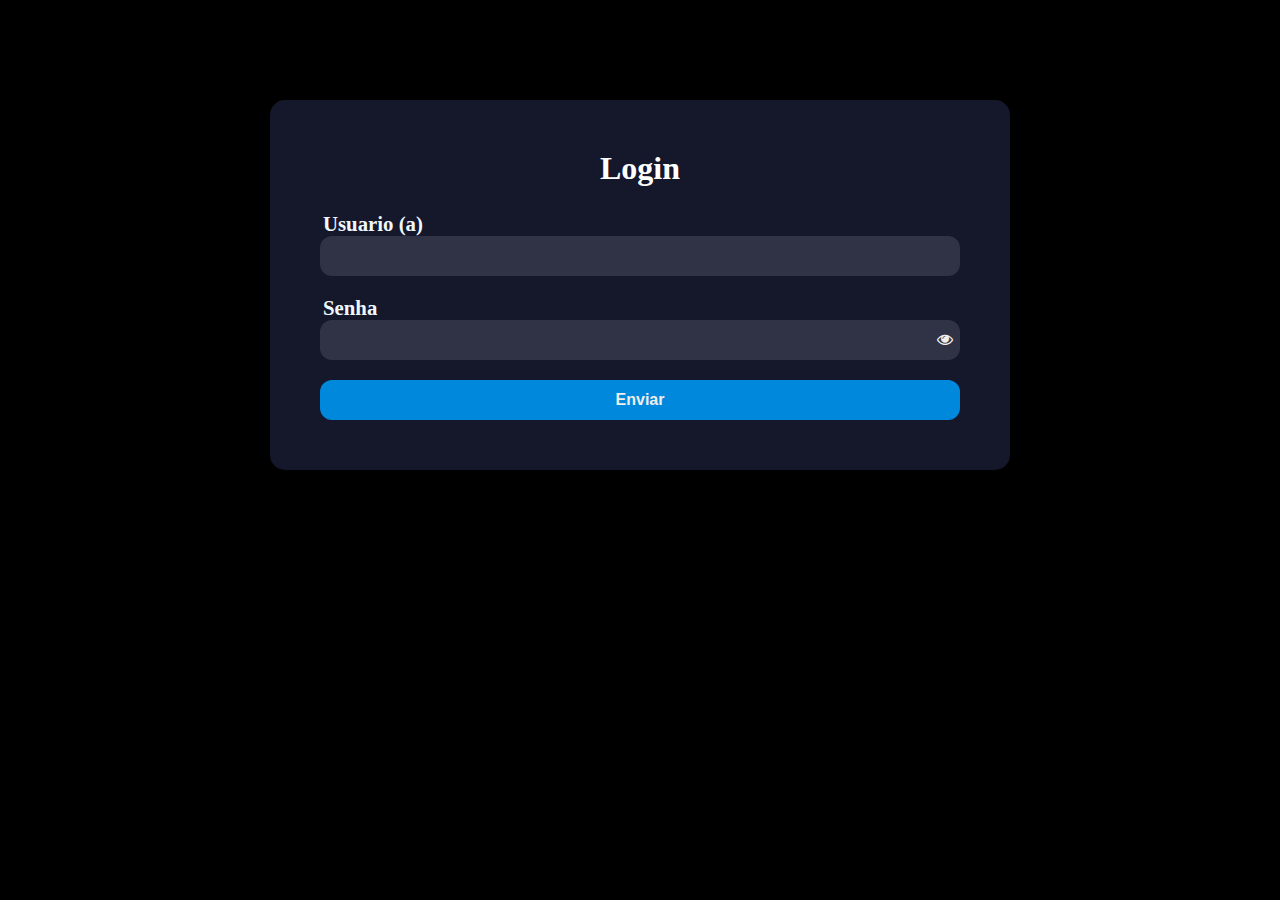
==== index.html @ 0a2ca093 "Add files via upload" ====
<!DOCTYPE html>
<html lang="pt-br">
<head>
    <meta charset="UTF-8">
    <meta http-equiv="X-UA-Compatible" content="IE=edge">
    <meta name="viewport" content="width=device-width, initial-scale=1.0">
    <link rel="stylesheet" href="https://stackpath.bootstrapcdn.com/font-awesome/4.7.0/css/font-awesome.min.css">
    <link rel="preconnect" href="https://fonts.googleapis.com"><link rel="preconnect" href="https://fonts.gstatic.com" crossorigin><link href="https://fonts.googleapis.com/css2?family=Francois+One&display=swap" rel="stylesheet">
    <link rel="stylesheet" href="style.css">

    <script src="script.js"></script>
    <title>Cadastro login</title>
    
</head>
<body>
    
    <main>
       
        <form action="#" >
          
        
           
            <div class="pai" id="resultado">
                <div class="card">
                        <h1 id="res">Login</h1>
                        <div class="filho" >
                            <label for="user" id="labelUser">Usuario (a)</label>
                            <input type="text" id="inputUser" class="user" maxlength="10" onkeyup="validarUsuario()">   
                        </div>
             
                       
                            
                        <div class="filho">
                            <label for="password" id="labelSenha">Senha</label>
                            <input type="password" id="inputSenha" onkeyup="validarSenha()" >
                            <i class="fa fa-eye" aria-hidden="true" onclick="mostrarSenha()" keyup="validacao()"></i>
                        </div>
    
                      
                            
                        <div class="btn">
                            <button id="btn" class="btn" onclick="validar()">Enviar</button>
                        </div>   

                    </div>
                </div>

        </form>
    </main>
</body>
</html>
---- style.css ----
*{
   margin: 0;
   padding: 0;
}

body{
   background-color: #000;

}

h1{
   color: white;
   text-align: center;
   padding-bottom: 25px;
}


.pai{
   display: flex;
   justify-content: center;
   width: 100%;
   margin-top: 100px; 
}

.card{
   background-color: #15172b;
   margin: auto;
   color: aliceblue;
   padding: 50px;
   width: 50%;  
   border-radius: 15px;
}


.filho input{
   width: 100%;
   padding: 3px;
   margin-bottom: 20px;
   display: inline-block;
   transition: all .3s ease-out;
}
.filho{
   position: relative;
}

input{
   background-color:#303245 ;
   box-sizing: border-box;
   outline: 0;
   border: 0;
   font-size: 20px;
   padding-right: 2rem;
   height: 40px;
   color: #eee;
   width: 100%;
   border-radius: 12px; 
}

input:hover{
   border:  solid 1px #08d;
}


label{
  margin-left: 3px;
  font-size: 1.3rem;
  font-weight: 600;
  
  
}

#inputUser{
   padding-left: 10px;

}
#inputSenha{
   padding-left: 10px;
}

.fa-eye{
   position: absolute;
   top: 35px;
   right: 7px;
   color: #eee;
}




button{
   background-color: #08d;
   width: 100%;
   height: 40px;
   border-radius: 12px;
   color: #eee;
   font-size: 1rem;
   font-weight: 600;
   outline: 0;
   border:0 ;
}

button:hover{
   background-color:rgb(54, 158, 214) ;
}
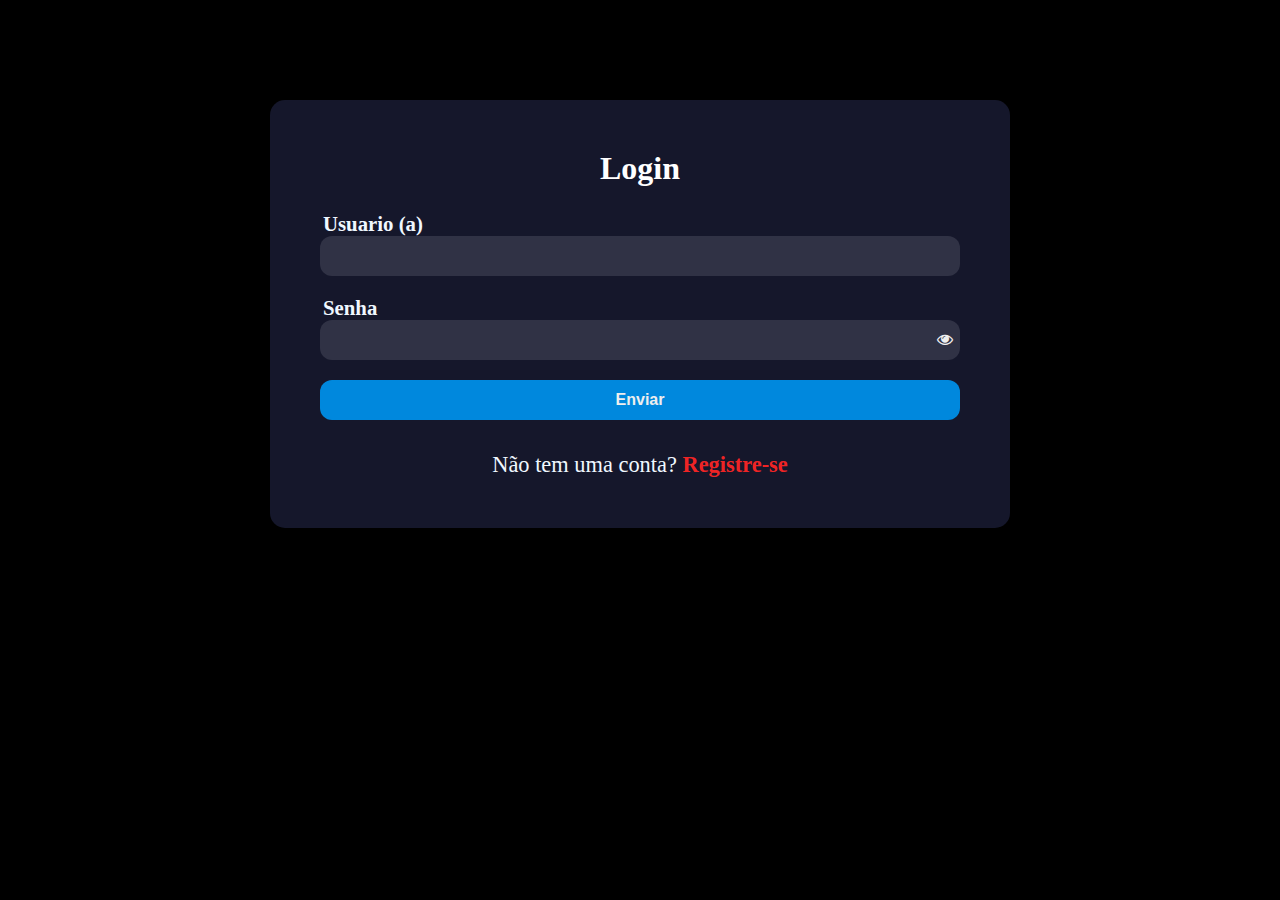
==== commit 08504df1: "Add files via upload" ====
--- a/index.html
+++ b/index.html
@@ -6,46 +6,41 @@
     <meta name="viewport" content="width=device-width, initial-scale=1.0">
     <link rel="stylesheet" href="https://stackpath.bootstrapcdn.com/font-awesome/4.7.0/css/font-awesome.min.css">
     <link rel="preconnect" href="https://fonts.googleapis.com"><link rel="preconnect" href="https://fonts.gstatic.com" crossorigin><link href="https://fonts.googleapis.com/css2?family=Francois+One&display=swap" rel="stylesheet">
-    <link rel="stylesheet" href="style.css">
-
-    <script src="script.js"></script>
-    <title>Cadastro login</title>
-    
+    <link rel="stylesheet" href="/login/style.css">
+    <title>Login</title>
 </head>
 <body>
     
     <main>
        
-        <form action="#" >
-          
-        
-           
-            <div class="pai" id="resultado">
-                <div class="card">
-                        <h1 id="res">Login</h1>
-                        <div class="filho" >
-                            <label for="user" id="labelUser">Usuario (a)</label>
-                            <input type="text" id="inputUser" class="user" maxlength="10" onkeyup="validarUsuario()">   
-                        </div>
-             
-                       
-                            
-                        <div class="filho">
-                            <label for="password" id="labelSenha">Senha</label>
-                            <input type="password" id="inputSenha" onkeyup="validarSenha()" >
-                            <i class="fa fa-eye" aria-hidden="true" onclick="mostrarSenha()" keyup="validacao()"></i>
-                        </div>
+          <div class="pai" id="resultado">
+              <div class="card">
+                  <div class="filho" >
+                          <h1 id="res">Login</h1>
+                          <label for="user" id="labelUser">Usuario (a)</label>
+                          <input type="text" id="inputUser" class="user" maxlength="10" autocomplete="off">   
+                      </div>
+                  
+                      <div class="filho">
+                          <label for="password" id="labelSenha">Senha</label>
+                          <input type="password" id="inputSenha" maxlength="12" >
+                          <i class="fa fa-eye" aria-hidden="true" onclick="mostrarSenha()" autocomplete="off"></i>
+                      </div>
     
-                      
-                            
-                        <div class="btn">
-                            <button id="btn" class="btn" onclick="validar()">Enviar</button>
-                        </div>   
+                      <div >
+                          <button id="button" onclick="cadastrar()">Enviar</button>
+                      </div>   
+                     
+                      <nav class="filho">
+                          <p>Não tem uma conta? <a href="/singUp.html" ><strong>Registre-se</strong> </a> </p>
 
-                    </div>
-                </div>
+                      </nav>
+                  </div>
+              </div>
+              
+              <script src="/login/script.js"></script> 
+    
+    </main>
 
-        </form>
-    </main>
 </body>
 </html>--- a/login/style.css
+++ b/login/style.css
@@ -0,0 +1,120 @@
+*{
+    margin: 0;
+    padding: 0;
+ }
+ 
+ body{
+    background-color: #000;
+ 
+ }
+ 
+ h1{
+    color: white;
+    text-align: center;
+    padding-bottom: 25px;
+ }
+ 
+ 
+ .pai{
+    display: flex;
+    justify-content: center;
+    width: 100%;
+    margin-top: 100px; 
+ }
+ 
+ .card{
+    background-color: #15172b;
+    margin: auto;
+    color: aliceblue;
+    padding: 50px;
+    width: 50%;  
+    border-radius: 15px;
+ }
+ 
+ 
+ .filho input{
+    width: 100%;
+    padding: 3px;
+    margin-bottom: 20px;
+    display: inline-block;
+    transition: all .3s ease-out;
+ }
+ .filho{
+    position: relative;
+ }
+ 
+ input{
+    background-color:#303245 ;
+    box-sizing: border-box;
+    outline: 0;
+    border: 0;
+    font-size: 20px;
+    padding-right: 2rem;
+    height: 40px;
+    color: #eee;
+    width: 100%;
+    border-radius: 12px; 
+ }
+ 
+ input:hover{
+    border:  solid 1px #08d;
+ }
+ 
+ 
+ label{
+   margin-left: 3px;
+   font-size: 1.3rem;
+   font-weight: 600;
+   
+   
+ }
+ 
+ #inputUser{
+    padding-left: 10px;
+ 
+ }
+ #inputSenha{
+    padding-left: 10px;
+ }
+ 
+ .fa-eye{
+    position: absolute;
+    top: 35px;
+    right: 7px;
+    color: #eee;
+ }
+ 
+ 
+ 
+ 
+ button{
+    background-color: #08d;
+    width: 100%;
+    height: 40px;
+    border-radius: 12px;
+    color: #eee;
+    font-size: 1rem;
+    font-weight: 600;
+    outline: 0;
+    border:0 ;
+ }
+ 
+ button:hover{
+    background-color:rgb(54, 158, 214) ;
+ }
+
+
+
+nav{
+   margin-top: 2rem;
+}
+
+p{
+   text-align: center;
+   font-size: 1.4rem;
+}
+
+a{
+   text-decoration: none;
+   color: rgba(247, 37, 37, 0.979);
+}